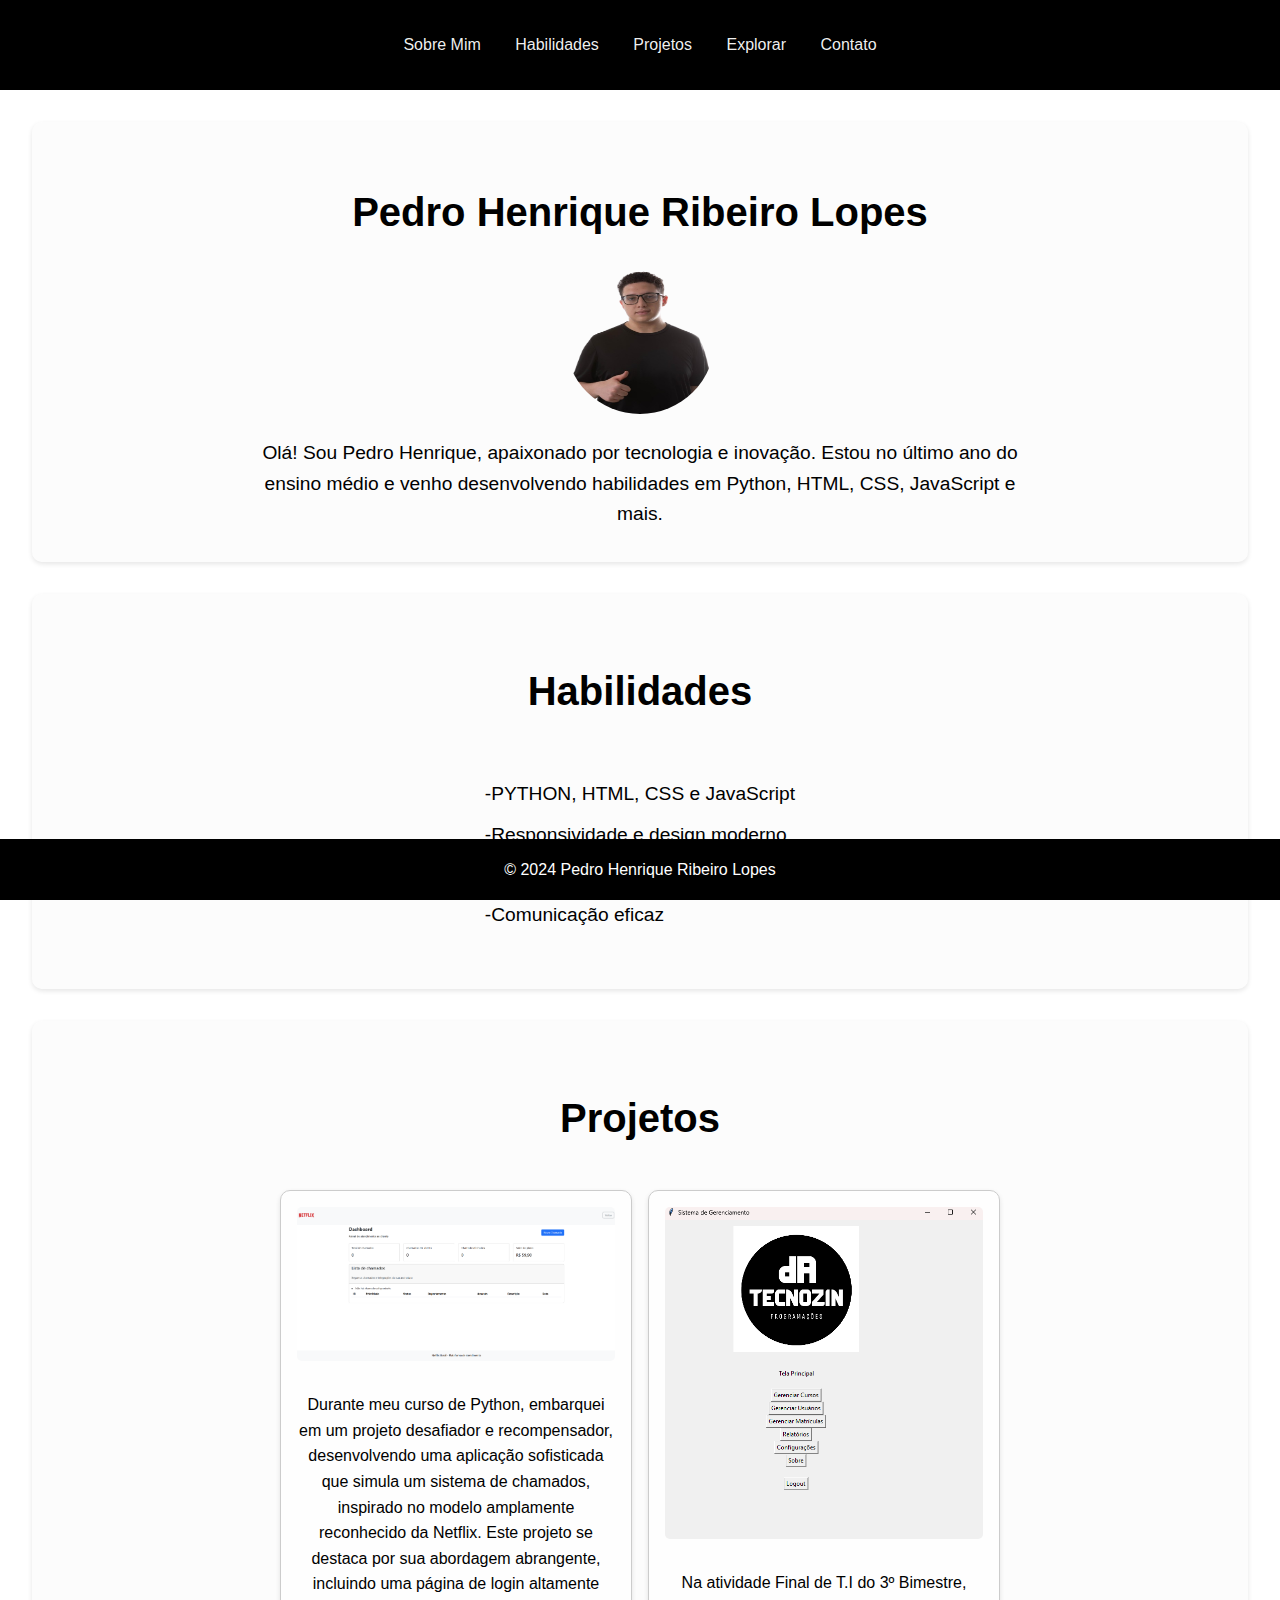
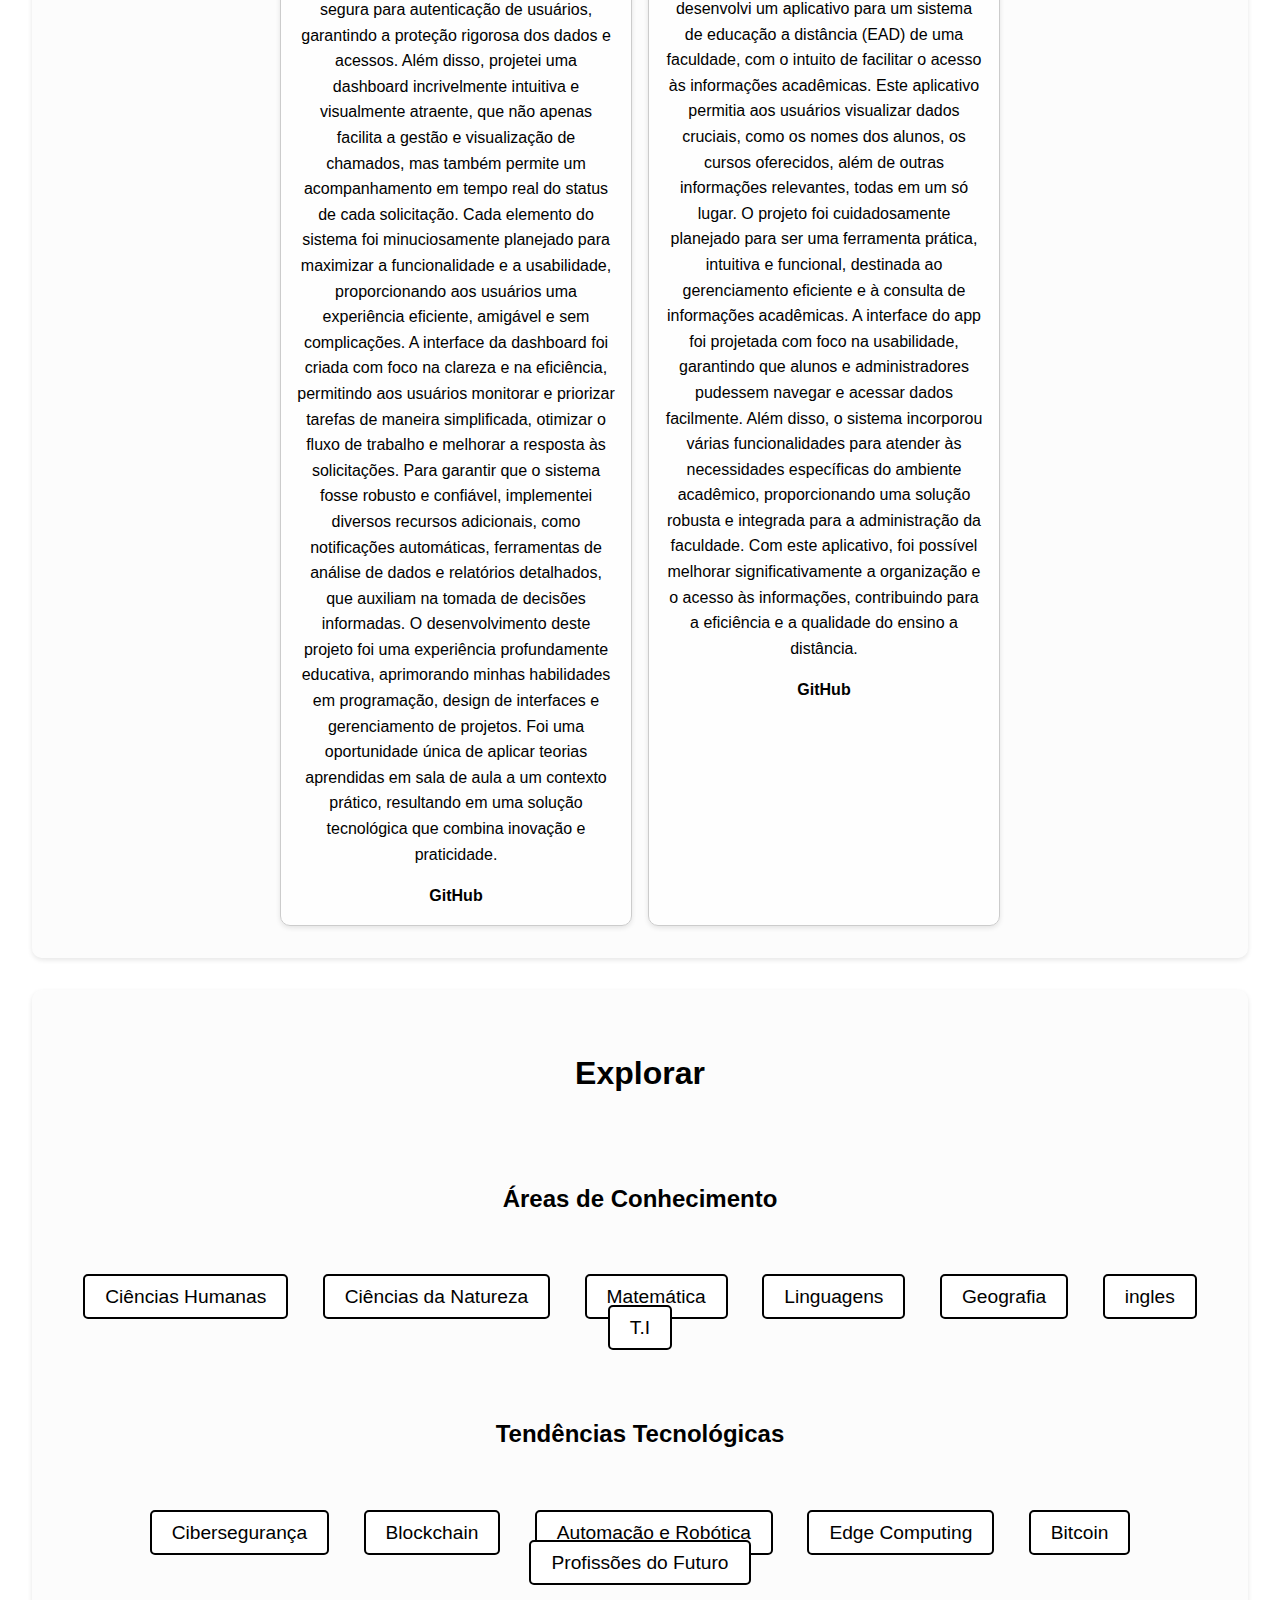
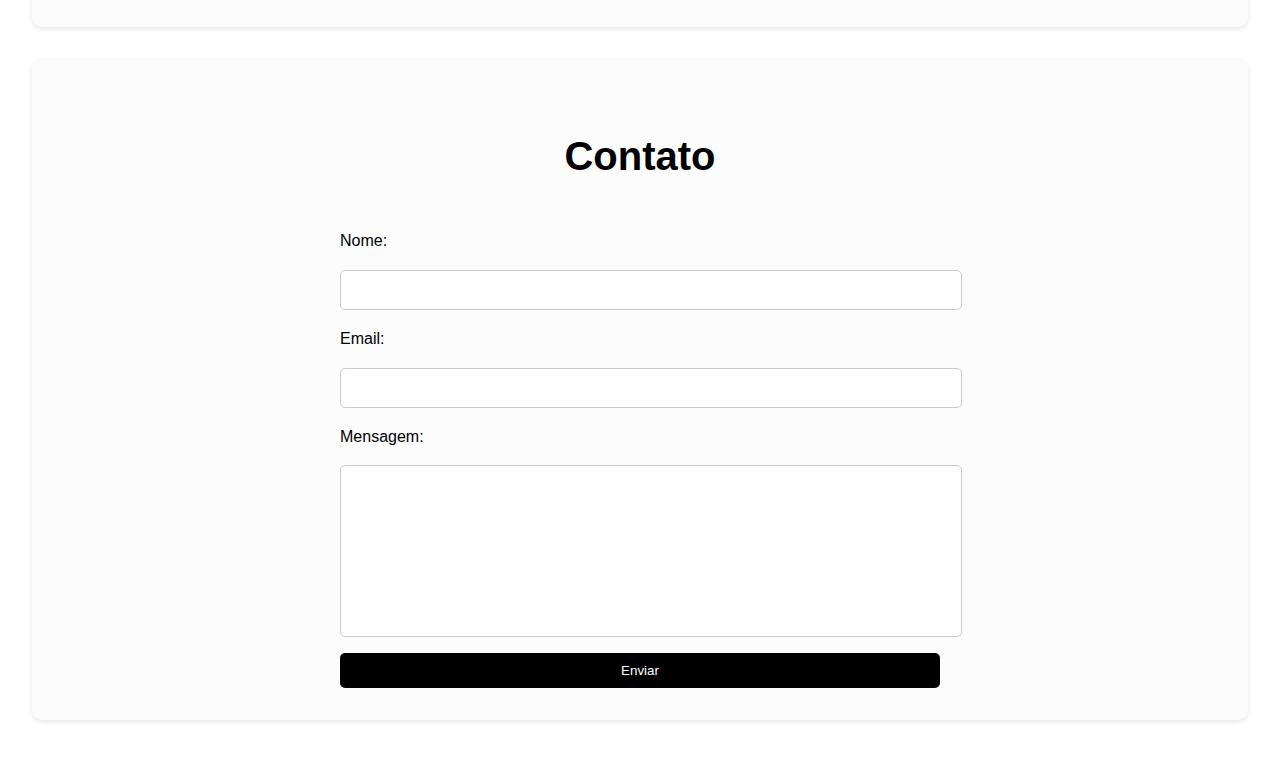
==== finalti/portfolio/index.html @ 46dc39f1 "Add files via upload" ====
<!DOCTYPE html>
<html lang="pt-BR">
<head>
    <meta charset="UTF-8">
    <meta name="viewport" content="width=device-width, initial-scale=1.0">
    <title>Portfólio de Pedro Henrique Ribeiro Lopes</title>
    <link rel="stylesheet" href="css/style.css">
    <script src="js/script.js" defer></script>
</head>
<body>
    <header>
        <nav>
            <ul>
                <li><a href="#sobre">Sobre Mim</a></li>
                <li><a href="#habilidades">Habilidades</a></li>
                <li><a href="#projetos">Projetos</a></li>
                <li><a href="#explorar">Explorar</a></li>
                <li><a href="#contato">Contato</a></li>
            </ul>
        </nav>
    </header>
    <main>
        <section id="sobre">
            <h1>Pedro Henrique Ribeiro Lopes</h1>
            <img src="img/foto.jpg" width="200" height="200" alt="Foto de Pedro">
            <p>Olá! Sou Pedro Henrique, apaixonado por tecnologia e inovação. Estou no último ano do ensino médio e venho desenvolvendo habilidades em Python, HTML, CSS, JavaScript e mais.</p>
        </section>
        <section id="habilidades">
            <h2>Habilidades</h2>
            <ul>
                <li>-PYTHON, HTML, CSS e JavaScript</li>
                <li>-Responsividade e design moderno</li>
                <li>-Trabalho em equipe</li>
                <li>-Comunicação eficaz</li>
            </ul>
        </section>
        <section id="projetos">
            <h2>Projetos</h2>
            <div class="galeria">
                <div class="projeto">
                    <img src="img/projeto1.jpg" alt="Projeto 1">
                    <p>Durante meu curso de Python, embarquei em um projeto desafiador e recompensador, desenvolvendo uma aplicação sofisticada que simula um sistema de chamados, inspirado no modelo amplamente reconhecido da Netflix. Este projeto se destaca por sua abordagem abrangente, incluindo uma página de login altamente segura para autenticação de usuários, garantindo a proteção rigorosa dos dados e acessos. Além disso, projetei uma dashboard incrivelmente intuitiva e visualmente atraente, que não apenas facilita a gestão e visualização de chamados, mas também permite um acompanhamento em tempo real do status de cada solicitação.

                        Cada elemento do sistema foi minuciosamente planejado para maximizar a funcionalidade e a usabilidade, proporcionando aos usuários uma experiência eficiente, amigável e sem complicações. A interface da dashboard foi criada com foco na clareza e na eficiência, permitindo aos usuários monitorar e priorizar tarefas de maneira simplificada, otimizar o fluxo de trabalho e melhorar a resposta às solicitações.
                        
                        Para garantir que o sistema fosse robusto e confiável, implementei diversos recursos adicionais, como notificações automáticas, ferramentas de análise de dados e relatórios detalhados, que auxiliam na tomada de decisões informadas. O desenvolvimento deste projeto foi uma experiência profundamente educativa, aprimorando minhas habilidades em programação, design de interfaces e gerenciamento de projetos. Foi uma oportunidade única de aplicar teorias aprendidas em sala de aula a um contexto prático, resultando em uma solução tecnológica que combina inovação e praticidade.</p>
                    <a href="https://github.com/pedroxx21/chamado" target="_blank">GitHub</a>
                </div>
                <div class="projeto">
                    <img src="img/projeto2.jpg" alt="Projeto 2">
                    <p>Na atividade Final de T.I do 3º Bimestre, desenvolvi um aplicativo para um sistema de educação a distância (EAD) de uma faculdade, com o intuito de facilitar o acesso às informações acadêmicas. Este aplicativo permitia aos usuários visualizar dados cruciais, como os nomes dos alunos, os cursos oferecidos, além de outras informações relevantes, todas em um só lugar. O projeto foi cuidadosamente planejado para ser uma ferramenta prática, intuitiva e funcional, destinada ao gerenciamento eficiente e à consulta de informações acadêmicas.

                        A interface do app foi projetada com foco na usabilidade, garantindo que alunos e administradores pudessem navegar e acessar dados facilmente. Além disso, o sistema incorporou várias funcionalidades para atender às necessidades específicas do ambiente acadêmico, proporcionando uma solução robusta e integrada para a administração da faculdade. Com este aplicativo, foi possível melhorar significativamente a organização e o acesso às informações, contribuindo para a eficiência e a qualidade do ensino a distância.</p>
                    <a href="https://github.com/pedroxx21/AtividadeFinal" target="_blank">GitHub</a>
                </div>
            </div>
        </section>
        <section id="explorar">
            <h2>Explorar</h2>
            <div class="links">
                <h3>Áreas de Conhecimento</h3>
                <ul>
                    <li><a href="areas/humanas.html">Ciências Humanas</a></li>
                    <li><a href="areas/natureza.html">Ciências da Natureza</a></li>
                    <li><a href="areas/matematica.html">Matemática</a></li>
                    <li><a href="areas/linguagens.html">Linguagens</a></li>
                    <li><a href="areas/geografia.html">Geografia</a></li>
                    <li><a href="areas/ingles.html">ingles</a></li>
                    <li><a href="areas/TI.html">T.I</a></li>
                </ul>
                <h3>Tendências Tecnológicas</h3>
                <ul>
                    <li><a href="tendencias/ciberseguranca.html">Cibersegurança</a></li>
                    <li><a href="tendencias/blockchain.html">Blockchain</a></li>
                    <li><a href="tendencias/automacao.html">Automação e Robótica</a></li>
                    <li><a href="tendencias/edge.html">Edge Computing</a></li>
                    <li><a href="tendencias/bitcoin.html">Bitcoin</a></li>
                    <li><a href="tendencias/profissoesdofuturo.html">Profissões do Futuro</a></li>
                </ul>
            </div>
        </section>
        <section id="contato">
            <h2>Contato</h2>
            <form>
                <label for="nome">Nome:</label>
                <input type="text" id="nome" name="nome" required>
                <label for="email">Email:</label>
                <input type="email" id="email" name="email" required>
                <label for="mensagem">Mensagem:</label>
                <textarea id="mensagem" name="mensagem" required></textarea>
                <button type="submit">Enviar</button>
            </form>
        </section>
    </main>
    <footer>
        <p>&copy; 2024 Pedro Henrique Ribeiro Lopes</p>
    </footer>
</body>
</html>
---- finalti/portfolio/css/style.css ----
body {
    font-family: Arial, sans-serif;
    line-height: 1.6;
    margin: 0;
    padding: 0;
    background-image: url('https://i.imgur.com/m8irZKr.jpg'); /* Substitua por um URL válido */
    background-size: cover;
    background-position: center center;
    background-attachment: fixed;
}

header {
    background: #000000;
    color: rgb(3, 1, 1);
    padding: 1em 0;
    text-align: center;
}

nav ul {
    list-style: none;
    padding: 0;
}

nav ul li {
    display: inline;
    margin: 0 15px;
}

nav ul li a {
    color: rgba(255, 255, 255, 0.938);
    text-decoration: none;
}

main {
    padding: 2em;
}

section {
    margin-bottom: 2em;

}

section h1{
    margin-bottom: 2em;
    font-size: 1.5em;
    color: #ffffff;
    margin-bottom: 1em;
    text-align: center;
}

footer {
    text-align: center;
    background: #000000;
    color: white;
    padding: 0.1em 0;
    position: fixed;
    width: 100%;
    bottom: 0;
}
.galeria {
    display: flex;
    gap: 1em;
    flex-wrap: wrap;
    justify-content: center;
}

/* Estilos para a seção Projetos */
#projetos {
    background-color: #f9f9f96c; /* Leve transparência */
    padding: 2em;
    border-radius: 10px;
    box-shadow: 0 2px 5px rgba(0, 0, 0, 0.1);
}

/* Título da seção de Projetos */
#projetos h2 {
    font-size: 2.5em;
    color: #000000;
    margin-bottom: 1em;
    text-align: center;
}

/* Estilo da galeria de projetos */
.galeria {
    display: flex;
    gap: 1em;
    flex-wrap: wrap;
    justify-content: center;
}

/* Estilo individual de cada projeto */
.projeto {
    border: 1px solid #cccccc;
    padding: 1em;
    text-align: center;
    width: calc(33.333% - 2em);
    box-sizing: border-box;
    transition: transform 0.3s ease;
    border-radius: 10px;
    background-color: rgba(255, 255, 255, 0.726); /* Fundo transparente leve */
    box-shadow: 0 2px 5px rgba(0, 0, 0, 0.1); /* Sombra leve */
}

/* Efeito de hover para aumentar o projeto */
.projeto:hover {
    transform: scale(1.05);
}

/* Estilo da imagem dentro de cada projeto */
.projeto img {
    max-width: 100%;
    height: auto;
    margin-bottom: 0.5em;
    border-radius: 5px;
}

/* Links dentro da seção de projetos */
.projeto a {
    text-decoration: none;
    color: #000000;
    font-weight: bold;
    display: block;
    margin-top: 0.5em;
    transition: color 0.3s ease;
}

.projeto a:hover {
    color: #0065b8;
}

/* Responsividade: ajuste para dispositivos menores */
@media screen and (max-width: 768px) {
    .projeto {
        width: calc(50% - 2em);
    }
}

@media screen and (max-width: 480px) {
    .projeto {
        width: 100%;
    }
}
/* Animação de fade-in para seções */
@keyframes fadeIn {
    from {
        opacity: 0;
        transform: translateY(20px);
    }
    to {
        opacity: 1;
        transform: translateY(0);
    }
}

section {
    animation: fadeIn 1s ease-out;
}

/* Botões estilizados */
button {
    background-color: #000000;
    color: white;
    border: none;
    padding: 10px 20px;
    cursor: pointer;
    border-radius: 5px;
    transition: background-color 0.3s ease;
}

button:hover {
    background-color: #000000;
}
form {
    max-width: 600px;
    margin: 0 auto;
    display: flex;
    flex-direction: column;
    gap: 1em;
}

form input, form textarea, form button {
    width: 100%;
    padding: 10px;
    border: 1px solid #ccc;
    border-radius: 5px;
}

form textarea {
    resize: none;
    height: 100px;
}

form button {
    background-color: #000000;
    color: white;
    cursor: pointer;
}

form button:hover {
    background-color: #000000;
}
/* Estilos para a seção Explorar */
#explorar {
    background-color: #f9f9f96c; /* Leve transparência */
    padding: 2em;
    border-radius: 10px;
    box-shadow: 0 2px 5px rgba(0, 0, 0, 0.1);
}

#explorar h2 {
    text-align: center;
    font-size: 2em;
    margin-bottom: 1em;
    color: #000000;
}

#explorar h3 {
    text-align: center;
    font-size: 2em;
    padding: 2em;
    margin-bottom: 1em;
    color: #000000;
}

#explorar .links h3 {
    font-size: 1.5em;
    margin-bottom: 0.5em;
    color: #000000;
}

#explorar .links ul {
    list-style: none;
    padding: 0;
    text-align: center;
}

#explorar .links ul li {
    display: inline-block;
    margin: 0 15px;
    position: relative;
}

#explorar .links ul li a {
    text-decoration: none;
    color: #000000;
    font-size: 1.2em;
    padding: 10px 20px;
    background-color: #ffffff;
    border: 2px solid #000000;
    border-radius: 5px;
    transition: all 0.3s ease;
}

#explorar .links ul li a:hover {
    color: white;
    background-color: #000000;
    transform: translateY(-5px);
    box-shadow: 0 4px 10px rgba(0, 0, 0, 0.1);
}

/* Adicionar uma animação de fade-in para os links */
@keyframes fadeInLinks {
    from {
        opacity: 0;
        transform: translateY(10px);
    }
    to {
        opacity: 1;
        transform: translateY(0);
    }
}

#explorar .links ul li {
    animation: fadeInLinks 1s ease-out;
}
#sobre {
    text-align: center;
    padding: 2em;
    background-color: #f9f9f96c; /* Leve transparência */
    border-radius: 10px;
    box-shadow: 0 2px 5px rgba(0, 0, 0, 0.1);
}

#sobre h1 {
    font-size: 2.5em;
    color: #000000;
    margin-bottom: 0.5em;
}

#sobre img {
    width: 150px; /* Ajuste conforme necessário */
    height: 150px;
    border-radius: 50%;
    margin-bottom: 1em;
    transition: transform 0.3s ease; /* Transição suave */
    cursor: pointer; /* Cursor de clique */
}

#sobre p {
    font-size: 1.2em;
    color: #000000;
    max-width: 800px;
    margin: 0 auto;
}
#sobre img.zoomed {
    transform: scale(1.5); /* Aumenta a imagem */
}
#habilidades {
    text-align: center;
    padding: 2em;
    background-color:#f9f9f96c; /* Leve transparência */
    border-radius: 10px;
    box-shadow: 0 2px 5px rgba(0, 0, 0, 0.1);
}

#habilidades h2 {
    font-size: 2.5em;
    color: #000000;
    margin-bottom: 1em;
}

#habilidades ul {
    list-style: none;
    padding: 0;
    display: inline-block;
    text-align: left; /* Alinha os itens à esquerda dentro do bloco centralizado */
}

#habilidades ul li {
    font-size: 1.2em;
    color: #000000;
    margin-bottom: 0.5em;
}

 /* Estilos para a seção Contatos */
#contato {
    background-color: #f9f9f96c; /* Leve transparência */
    padding: 2em;
    border-radius: 10px;
    box-shadow: 0 2px 5px rgba(0, 0, 0, 0.1);
    margin-bottom: 2em;
}

/* Título da seção de Contatos */
#contato h2 {
    font-size: 2.5em;
    color: #000000;
    margin-bottom: 1em;
    text-align: center;
}

/* Estilo do formulário */
form {
    max-width: 600px;
    margin: 0 auto;
    display: flex;
    flex-direction: column;
    gap: 1em;
}

/* Estilo dos campos do formulário */
form input, form textarea {
    width: 100%;
    padding: 10px;
    border: 1px solid #ccc;
    border-radius: 5px;
    font-size: 1em;
}

/* Estilo específico para o campo de textarea */
form textarea {
    resize: none;
    height: 150px;
}

/* Estilo do botão de envio */
form button {
    background-color: #000000;
    color: white;
    border: none;
    padding: 10px 20px;
    cursor: pointer;
    border-radius: 5px;
    transition: background-color 0.3s ease;
}

form button:hover {
    background-color: #0065b8;
}

/* Responsividade para dispositivos menores */
@media screen and (max-width: 768px) {
    #contato {
        padding: 1.5em;
    }
}

@media screen and (max-width: 480px) {
    #contato {
        padding: 1em;
    }
}
#trabalhos h1{
    font-size: 2.5em;
    color: #ffffff;
    margin-bottom: 1em;
    text-align: center;
}
#trabalhos p{
    font-size: 1em;
    color: #ffffff;
    margin-bottom: 1em;
    text-align: center;
}
#patata {
    animation: fadeIn 1s ease-out;
    margin-bottom: 2em;
    font-size: 1em;
    color: #ffffff;
    margin-bottom: 1em;
    text-align: center;
}
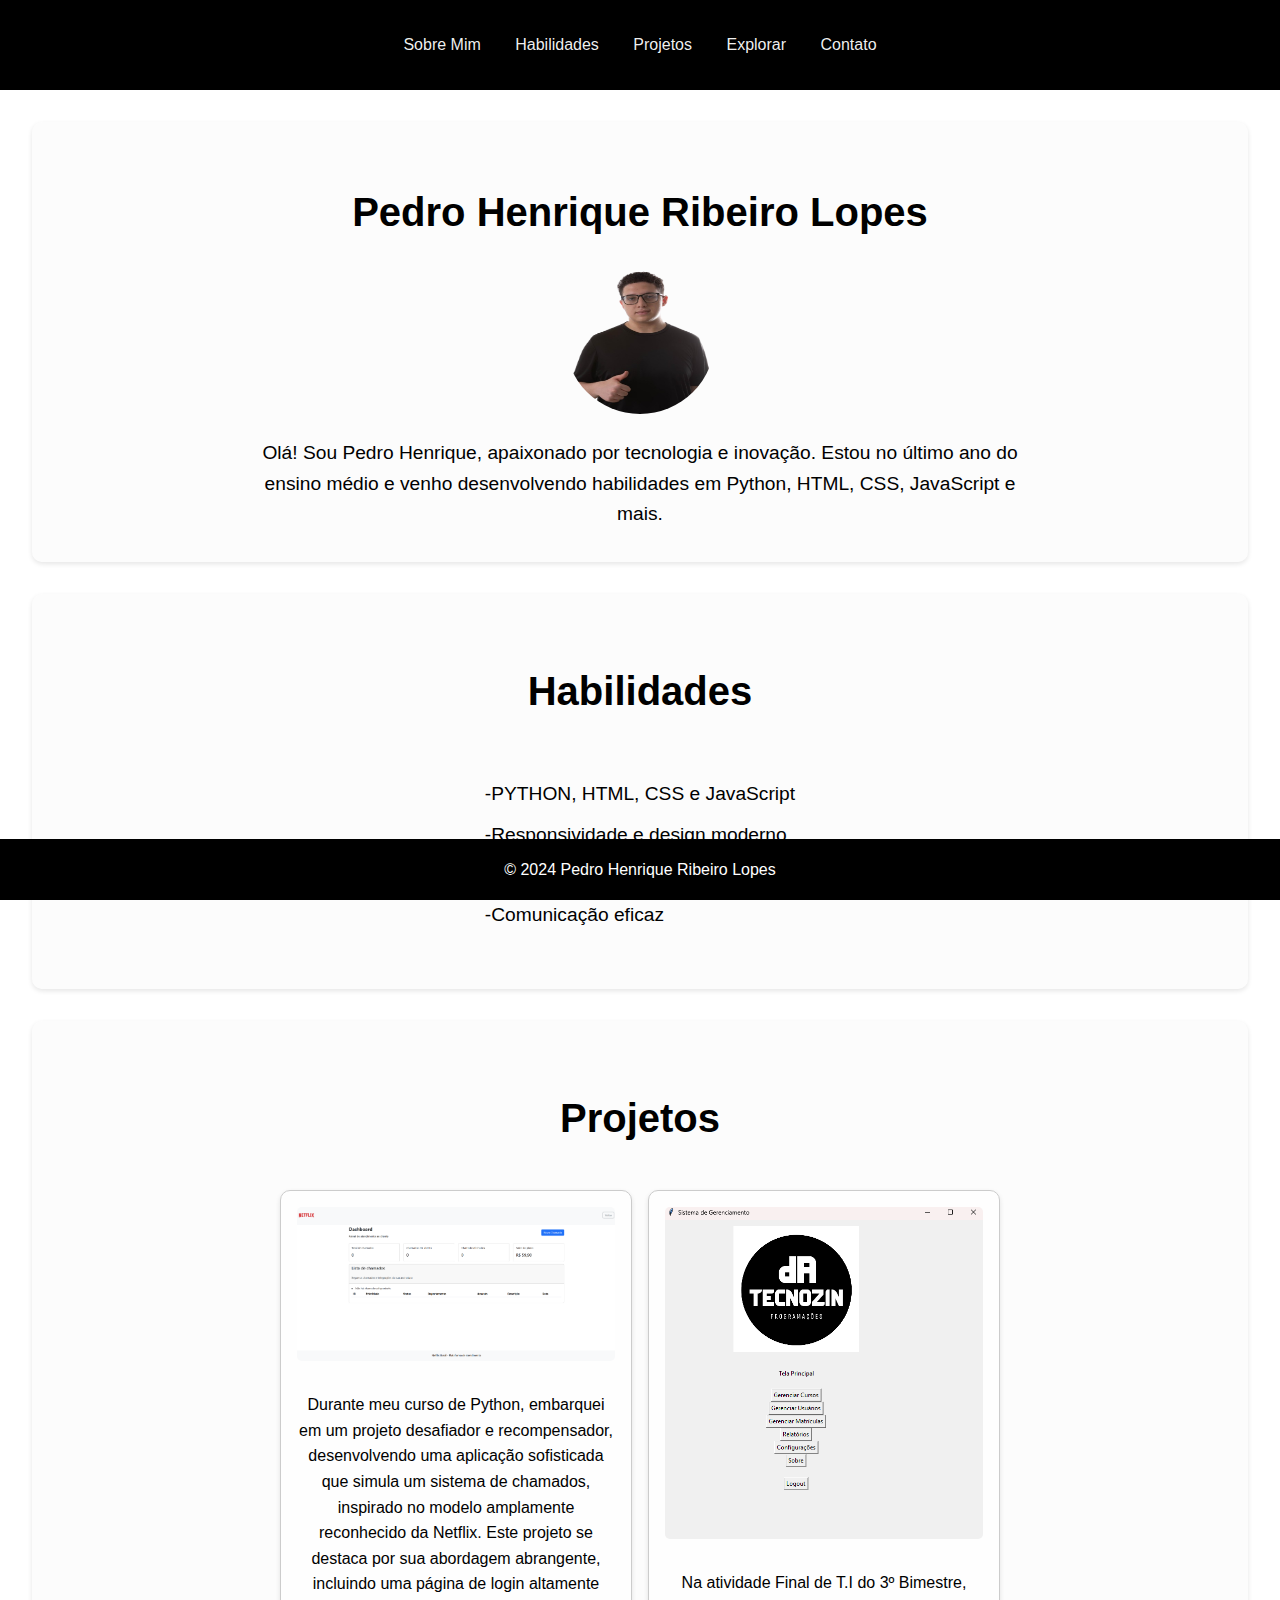
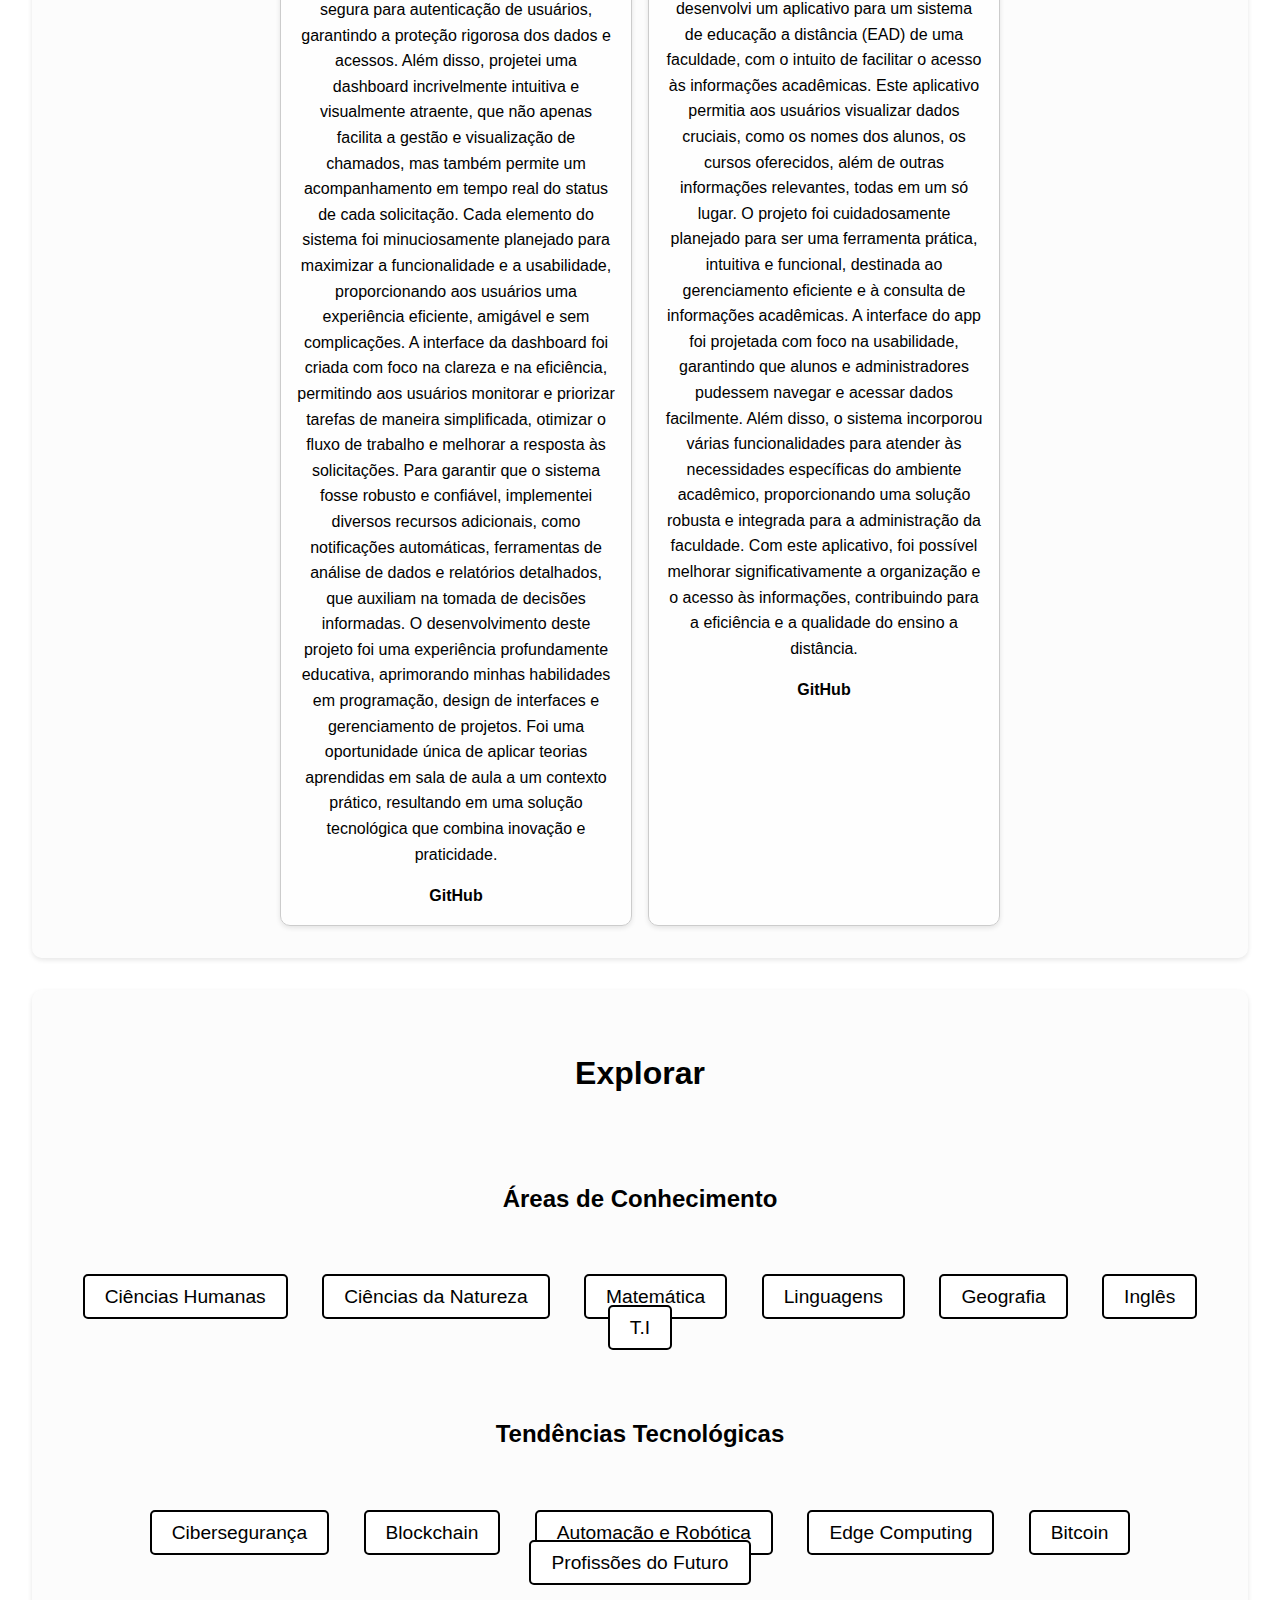
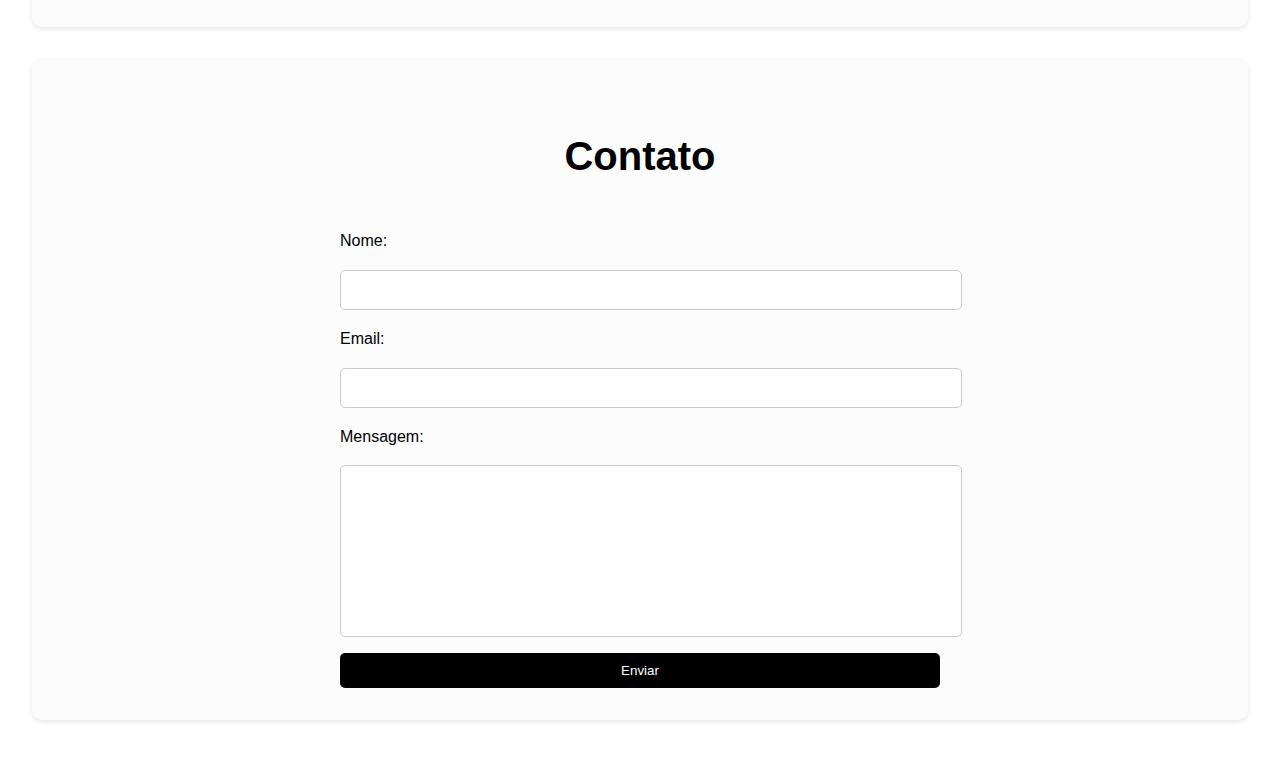
==== commit 4a1aa944: "Add files via upload" ====
--- a/finalti/portfolio/index.html
+++ b/finalti/portfolio/index.html
@@ -65,7 +65,7 @@
                     <li><a href="areas/matematica.html">Matemática</a></li>
                     <li><a href="areas/linguagens.html">Linguagens</a></li>
                     <li><a href="areas/geografia.html">Geografia</a></li>
-                    <li><a href="areas/ingles.html">ingles</a></li>
+                    <li><a href="areas/ingles.html">Inglês</a></li>
                     <li><a href="areas/TI.html">T.I</a></li>
                 </ul>
                 <h3>Tendências Tecnológicas</h3>
--- a/finalti/portfolio/css/style.css
+++ b/finalti/portfolio/css/style.css
@@ -3,7 +3,7 @@
     line-height: 1.6;
     margin: 0;
     padding: 0;
-    background-image: url('https://i.imgur.com/m8irZKr.jpg'); /* Substitua por um URL válido */
+    background-image: url('https://i.imgur.com/m8irZKr.jpg'); 
     background-size: cover;
     background-position: center center;
     background-attachment: fixed;
@@ -97,8 +97,8 @@
     box-sizing: border-box;
     transition: transform 0.3s ease;
     border-radius: 10px;
-    background-color: rgba(255, 255, 255, 0.726); /* Fundo transparente leve */
-    box-shadow: 0 2px 5px rgba(0, 0, 0, 0.1); /* Sombra leve */
+    background-color: rgba(255, 255, 255, 0.726); 
+    box-shadow: 0 2px 5px rgba(0, 0, 0, 0.1); 
 }
 
 /* Efeito de hover para aumentar o projeto */
@@ -201,7 +201,7 @@
 }
 /* Estilos para a seção Explorar */
 #explorar {
-    background-color: #f9f9f96c; /* Leve transparência */
+    background-color: #f9f9f96c; 
     padding: 2em;
     border-radius: 10px;
     box-shadow: 0 2px 5px rgba(0, 0, 0, 0.1);
@@ -292,8 +292,8 @@
     height: 150px;
     border-radius: 50%;
     margin-bottom: 1em;
-    transition: transform 0.3s ease; /* Transição suave */
-    cursor: pointer; /* Cursor de clique */
+    transition: transform 0.3s ease; 
+    cursor: pointer; 
 }
 
 #sobre p {
@@ -308,7 +308,7 @@
 #habilidades {
     text-align: center;
     padding: 2em;
-    background-color:#f9f9f96c; /* Leve transparência */
+    background-color:#f9f9f96c; 
     border-radius: 10px;
     box-shadow: 0 2px 5px rgba(0, 0, 0, 0.1);
 }
@@ -334,7 +334,7 @@
 
  /* Estilos para a seção Contatos */
 #contato {
-    background-color: #f9f9f96c; /* Leve transparência */
+    background-color: #f9f9f96c; 
     padding: 2em;
     border-radius: 10px;
     box-shadow: 0 2px 5px rgba(0, 0, 0, 0.1);
